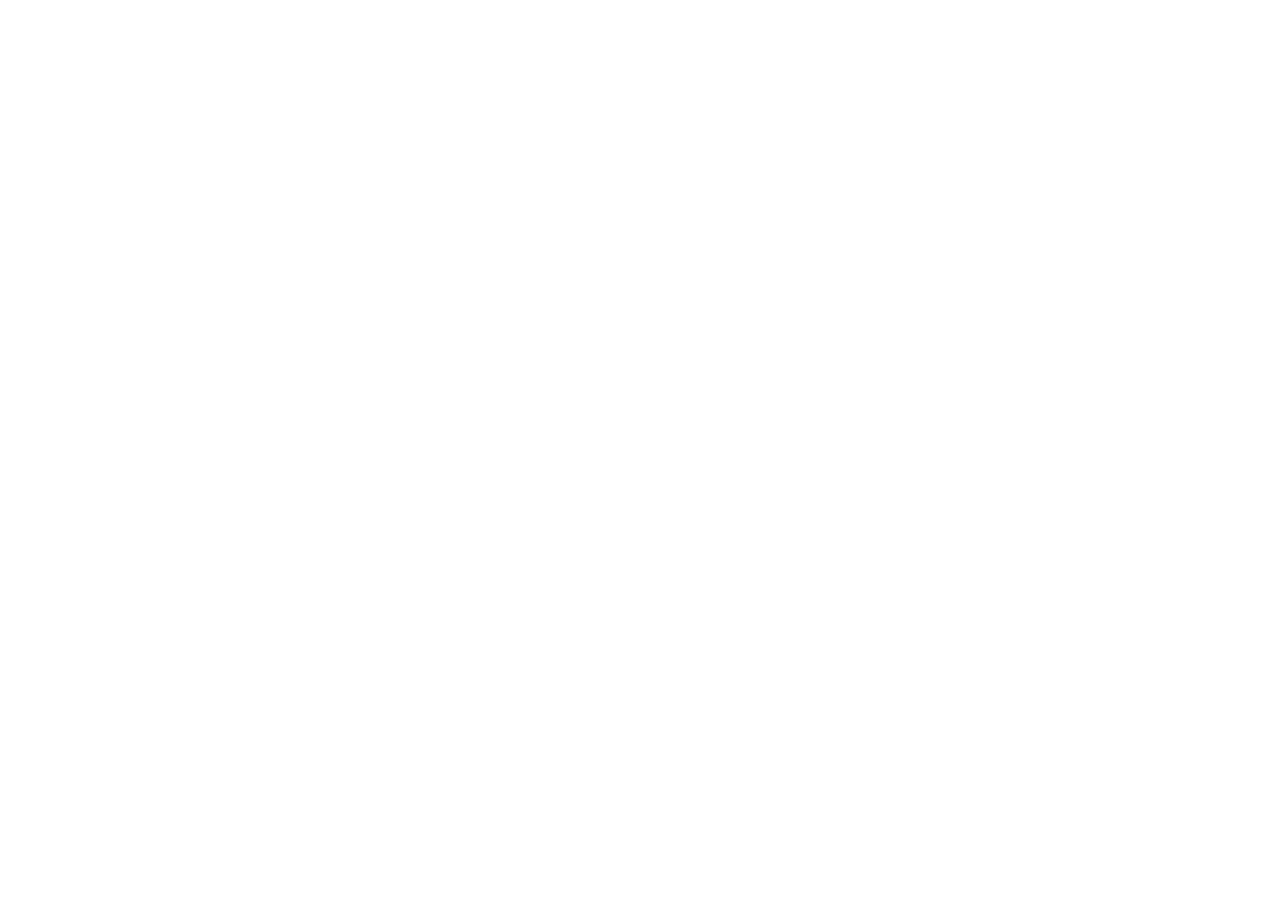
==== index.html @ 0cc73b73 "Criei o arquivo index do site" ====
<!DOCTYPE html>
<html lang="pt-br">
<head>
    <meta charset="UTF-8">
    <meta http-equiv="X-UA-Compatible" content="IE=edge">
    <meta name="viewport" content="width=device-width, initial-scale=1.0">
    <link rel="shortcut icon" href="favicon.ico" type="image/x-icon">
    <title>Projetos Redes Sociais</title>
</head>
<body>
    
</body>
</html>
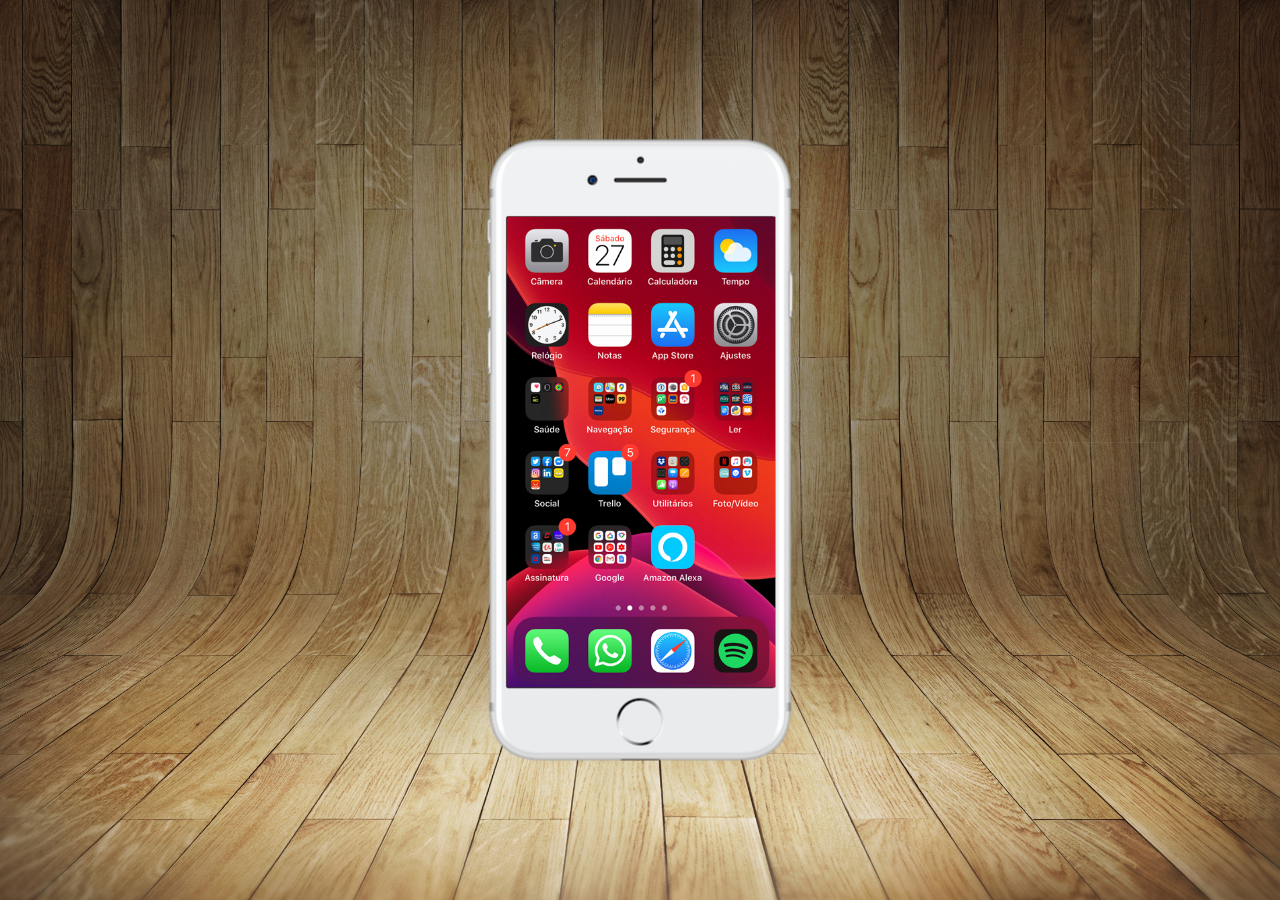
==== commit 87878da1: "Criei a aparência do site" ====
--- a/index.html
+++ b/index.html
@@ -5,9 +5,17 @@
     <meta http-equiv="X-UA-Compatible" content="IE=edge">
     <meta name="viewport" content="width=device-width, initial-scale=1.0">
     <link rel="shortcut icon" href="favicon.ico" type="image/x-icon">
+    <link rel="stylesheet" href="estilos/style.css">
     <title>Projetos Redes Sociais</title>
 </head>
 <body>
-    
+    <main>
+        <section id="telefone">
+            <iframe src="home.html" name="tela" id="tela" frameborder="0"></iframe>
+        </section>
+        <section id="redes-sociais">
+
+        </section>
+    </main>
 </body>
 </html>--- a/estilos/style.css
+++ b/estilos/style.css
@@ -0,0 +1,44 @@
+@charset "UTF-8";
+
+*{
+    margin: 0px;
+    padding: 0px;
+    font-family: Arial, Helvetica, sans-serif;
+}
+
+html, body {
+    height: 100vh;
+    width: 100vw;
+    background-color: black;
+}
+
+body{
+    background: url("../imagens/fundo-madeira.jpg") no-repeat top center;
+    background-size: cover;
+    background-attachment: fixed;
+}
+
+main{
+    position: relative;
+    height: 100vh;
+}
+
+section#telefone{
+    position: absolute;
+    top: 50%;
+    left: 50%;
+    transform: translate(-50%,-50%);
+
+    height: 627px;
+    width: 311px;
+    background-color: blue;
+    background: url("../imagens/frame-iphone.png")no-repeat;
+}
+
+iframe#tela{
+    position: relative;
+    top: 80px;
+    left: 22px;
+    width: 269px;
+    height: 471px;
+}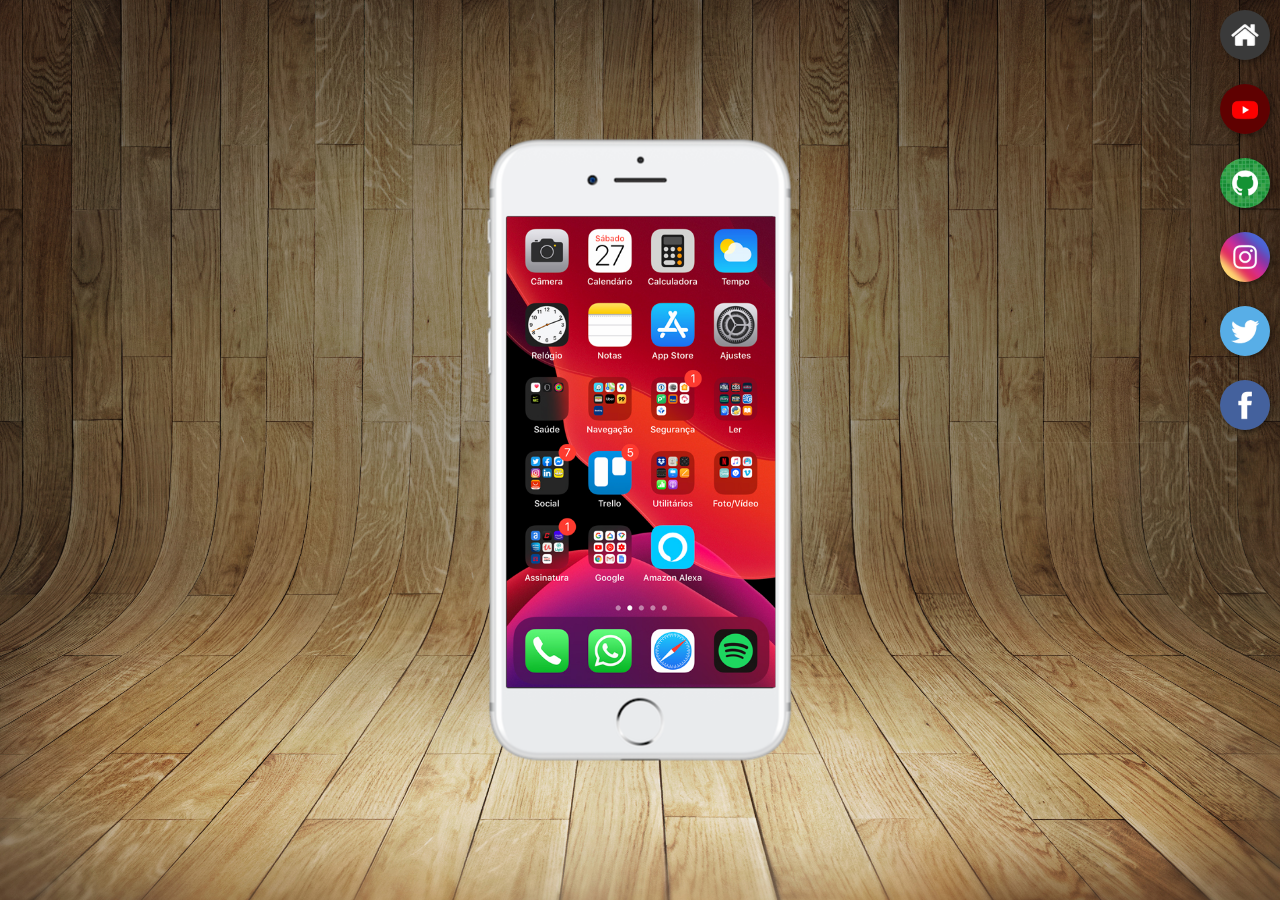
==== commit 4881d813: "Criei os botões do Home" ====
--- a/index.html
+++ b/index.html
@@ -14,7 +14,12 @@
             <iframe src="home.html" name="tela" id="tela" frameborder="0"></iframe>
         </section>
         <section id="redes-sociais">
-
+            <a href="" target="tela"><img src="imagens/logo-home.jpg" alt="Home"></a> <br>
+            <a href="" target="tela"><img src="imagens/logo-youtube.jpg" alt="Youtube"></a> <br>
+            <a href="" target="tela"><img src="imagens/logo-github.jpg" alt="Github"></a> <br>
+            <a href="" target="tela"><img src="imagens/logo-instagram.jpg" alt="Instagram"></a> <br>
+            <a href="" target="tela"><img src="imagens/logo-twitter.jpg" alt="Twitter"></a> <br>
+            <a href="" target="tela"><img src="imagens/logo-facebook.jpg" alt="Facebook"></a> <br>
         </section>
     </main>
 </body>
--- a/estilos/style.css
+++ b/estilos/style.css
@@ -41,4 +41,24 @@
     left: 22px;
     width: 269px;
     height: 471px;
+}
+
+section#redes-sociais{
+    text-align: right;
+}
+
+section#redes-sociais img{
+    width: 50px;
+    width: 50px;
+    margin: 10px;
+    border-radius: 50%;
+    box-shadow: 2px 2px 5px rgba(0, 0, 0, 0.386);
+    box-sizing: border-box;
+}
+
+section#redes-sociais img:hover{
+    border: 2px solid rgba(255, 255, 255, 0.596);
+    transform: translate(-2px, -2px);
+    box-shadow: 5px 5px 10px rgba(0, 0, 0, 0.423);
+    transition: transform .3s, border 1s;
 }